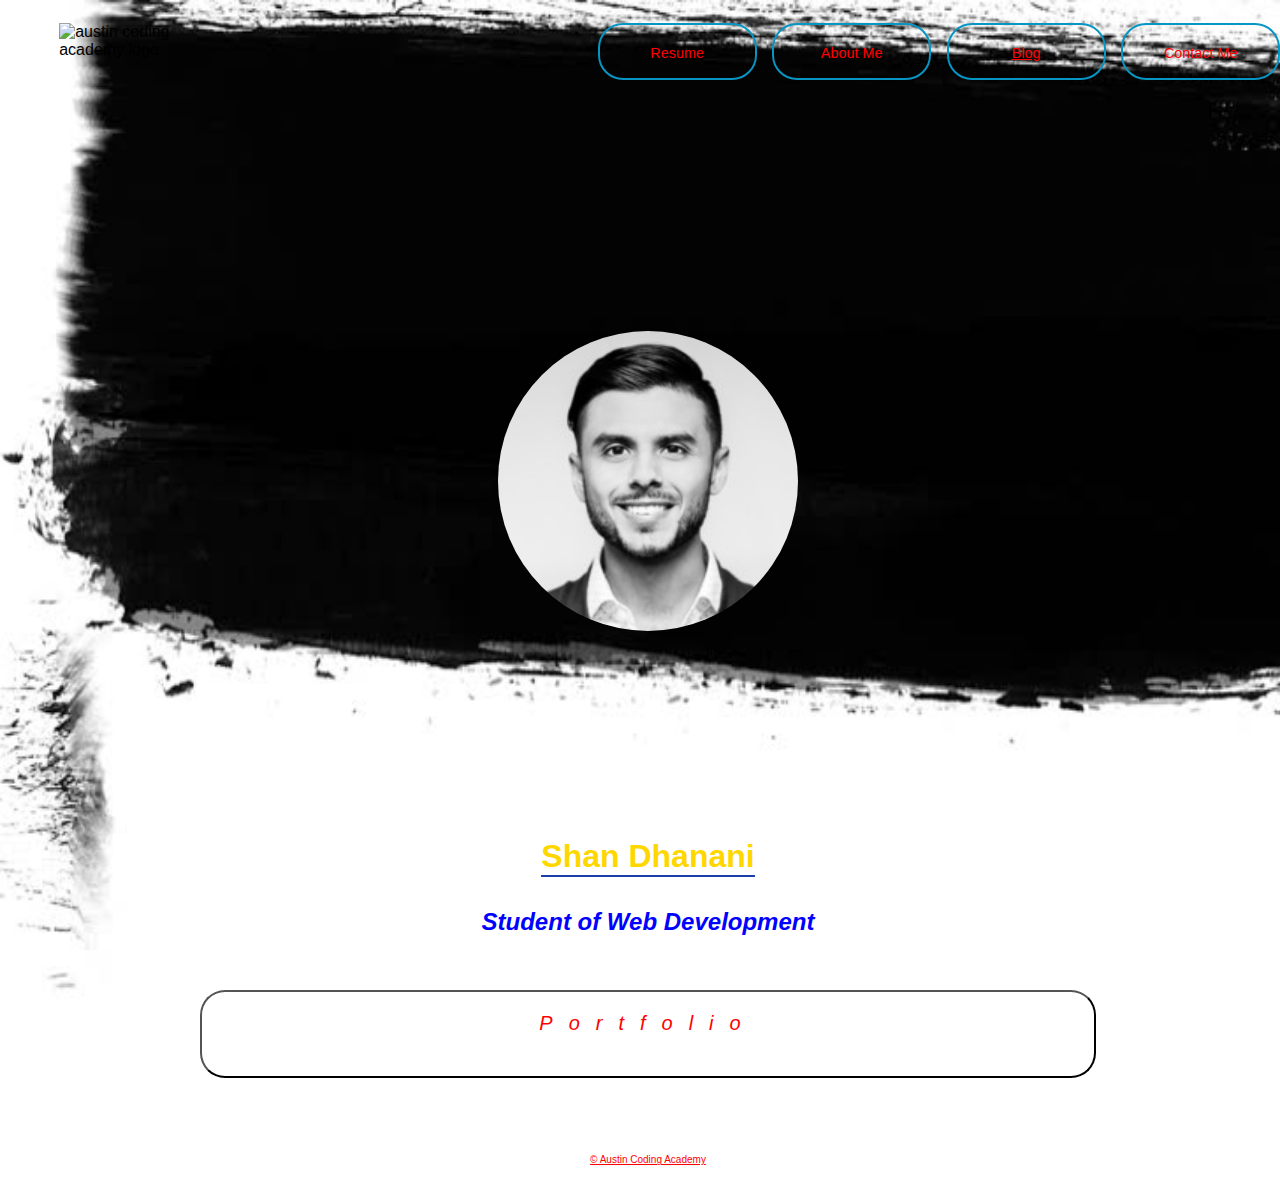
==== myPortfolio/index.html @ 1c03133d "mobilefinal" ====
<!DOCTYPE html>
<html lang="en">
<head>
  <meta charset="UTF-8">
  <meta name="viewport" content="width=device-width, initial-scale=1.0">
  <meta http-equiv="X-UA-Compatible" content="ie=edge">
  <link rel="stylesheet" href="./style.css">
  <link rel="stylesheet" href="mobile-style.css">
  <title>My Portfolio</title>
  <meta name="viewport" content="width=device-width, initial-scale=1">
</head>
  <body>
    <header>
      <img id="logo" src="https://cdn.evbuc.com/eventlogos/188084824/acastandardcirclefullname.png" class="logo" alt="austin coding academy logo">
      <nav id="menu">
        <a class="has-border">Resume</a>
        <a class="has-border">About Me</a>
        <a class="has-border" href="./src/blog/blog.html>">Blog</a>
        <a class="has-border">Contact Me</a>
      </nav> 
    </header>
    <main>
     <img src="myProfilePic.jpg" id="profile-pic" alt="Head shot of Me">
    <h1>Shan Dhanani</h1>
    <h2>Student of Web Development</h2>
    <button id="portfolio">Portfolio</button>
    <a class="small-text" href="https://austincodingacademy.com/">© Austin Coding Academy</a>
    </main>
  </body>
</html>
---- myPortfolio/style.css ----
body {
    font-family: Arial, Helvetica, sans-serif;
    background-image: url("bg1.jpg");
    background-repeat: no-repeat;
    background-size: 1600px 1000px;
    width: 100vw;
    height: 100vh;
  }
  
  .logo {
    width: 150px;
    height: 100px;
    margin: 3% 10%;
  }
  
  header {
    display: grid;
    grid-template-columns: 40% 60%;
    width: 100%;
  }
  
  main {
    height: auto;
    width: 100%;
    display: grid;
    grid-template-columns: 30% 40% 30%;
  }
  
  nav > a {
    margin: 2% 1% 3%;
    height: 10%;
    width: 15%;
    color: red;
    font-family: Arial, Helvetica, sans-serif;
    font-size: 20px;
    border-radius: 25px;
    background: transparent;
    padding: 20px; 
    text-align: center;
    border: 2px solid white;
  }
  
  .has-border {
    border-radius: 25px;
    border: 2px solid #0795C3;
    background: none;
    padding: 20px;
  }
  
  nav {
    display: flex;
    justify-content: flex-end;
    width: 100%;
    padding-right: 2%;
  }
  
  #profile-pic {
    width: 300px;
    height: 300px;
    border-radius: 50%;
    margin: 15% auto;
    grid-column: 2/3;
  }
  
  h1 {
    color:gold;
    grid-column: 2/3;
    margin: 3% auto;
    border-bottom: 2px solid #1940A9;;
  }
  
  h2 {
    color: blue;
    grid-column: 2/3;
    margin: 3% auto;
    font-style: italic;
  }
  
  .small-text {
    grid-column: 2/3;
    color: red;
    font-size: 10px;
    margin: 3% auto;
  }
  
  button {
    grid-column: 2/3;
    margin: 3% auto;
    width: 70%;
    height: 15%;
    font-family: Arial, Helvetica, sans-serif;
    font-size: 20px;
    border-radius: 25px;
    background: transparent;
    padding: 20px; 
    padding-bottom: 5%;
    text-align: center;
    color: red;
    letter-spacing: 16px;
    font-style: italic;
  }
---- myPortfolio/mobile-style.css ----
@media (max-width: 576px) {
  .column {
    color: blue;
  }
  header {
    display: grid;
    grid-template-rows: 1fr 1fr;
    grid-template-columns: 100%;
    width: 100%;
  }
}
.menu {
  display: flex;
  justify-content: center;
  flex-wrap: wrap;
}
.has-border {
  font-size: .9rem;
}

button {
  grid-column: 1/4;
}
#profile-pic {
  grid-column: 1/4;
}
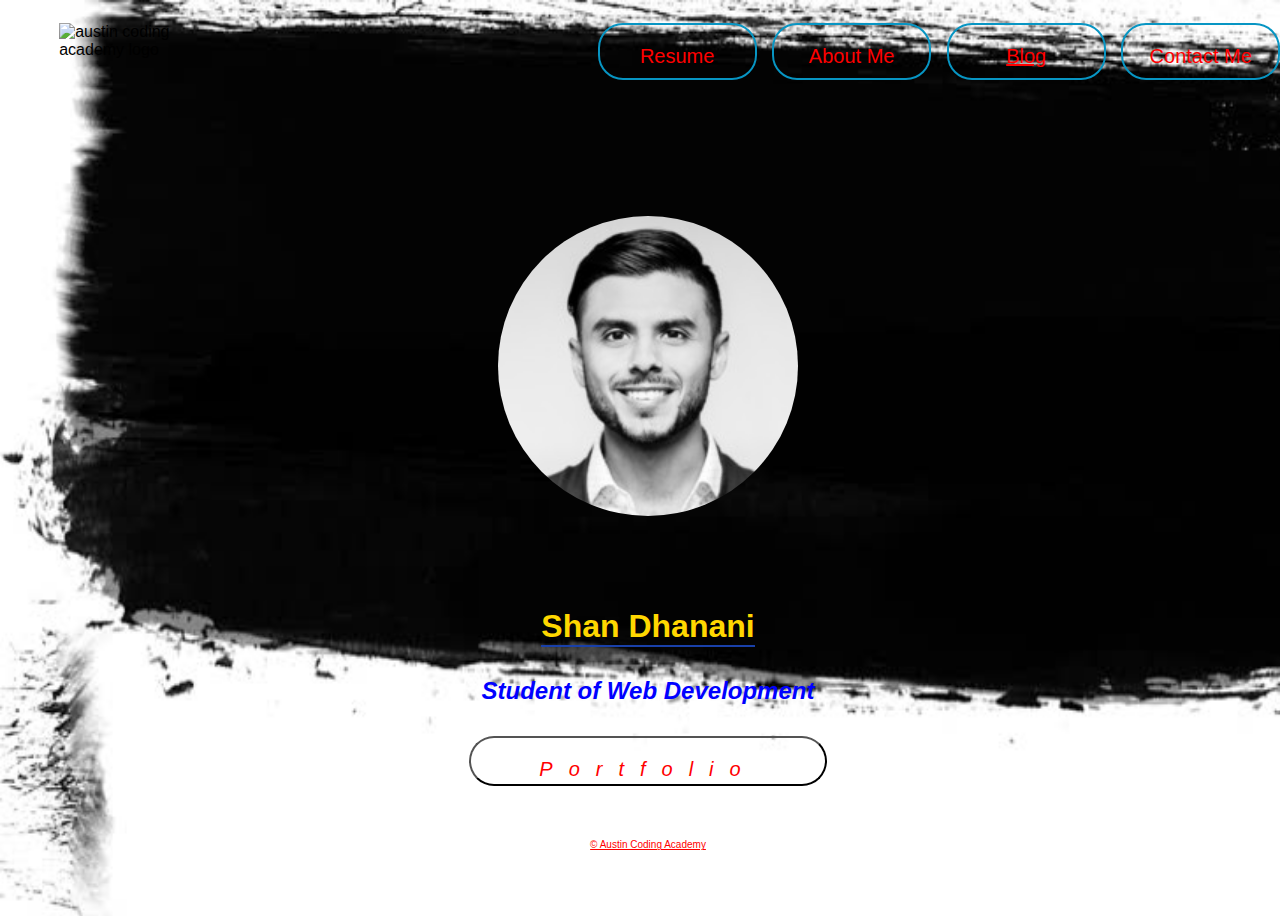
==== commit e004602f: "followedInstructionsMobile" ====
--- a/myPortfolio/index.html
+++ b/myPortfolio/index.html
@@ -5,7 +5,7 @@
   <meta name="viewport" content="width=device-width, initial-scale=1.0">
   <meta http-equiv="X-UA-Compatible" content="ie=edge">
   <link rel="stylesheet" href="./style.css">
-  <link rel="stylesheet" href="mobile-style.css">
+  <link rel="stylesheet" media="(max-width: 400px)" href="mobile-style.css" />
   <title>My Portfolio</title>
   <meta name="viewport" content="width=device-width, initial-scale=1">
 </head>
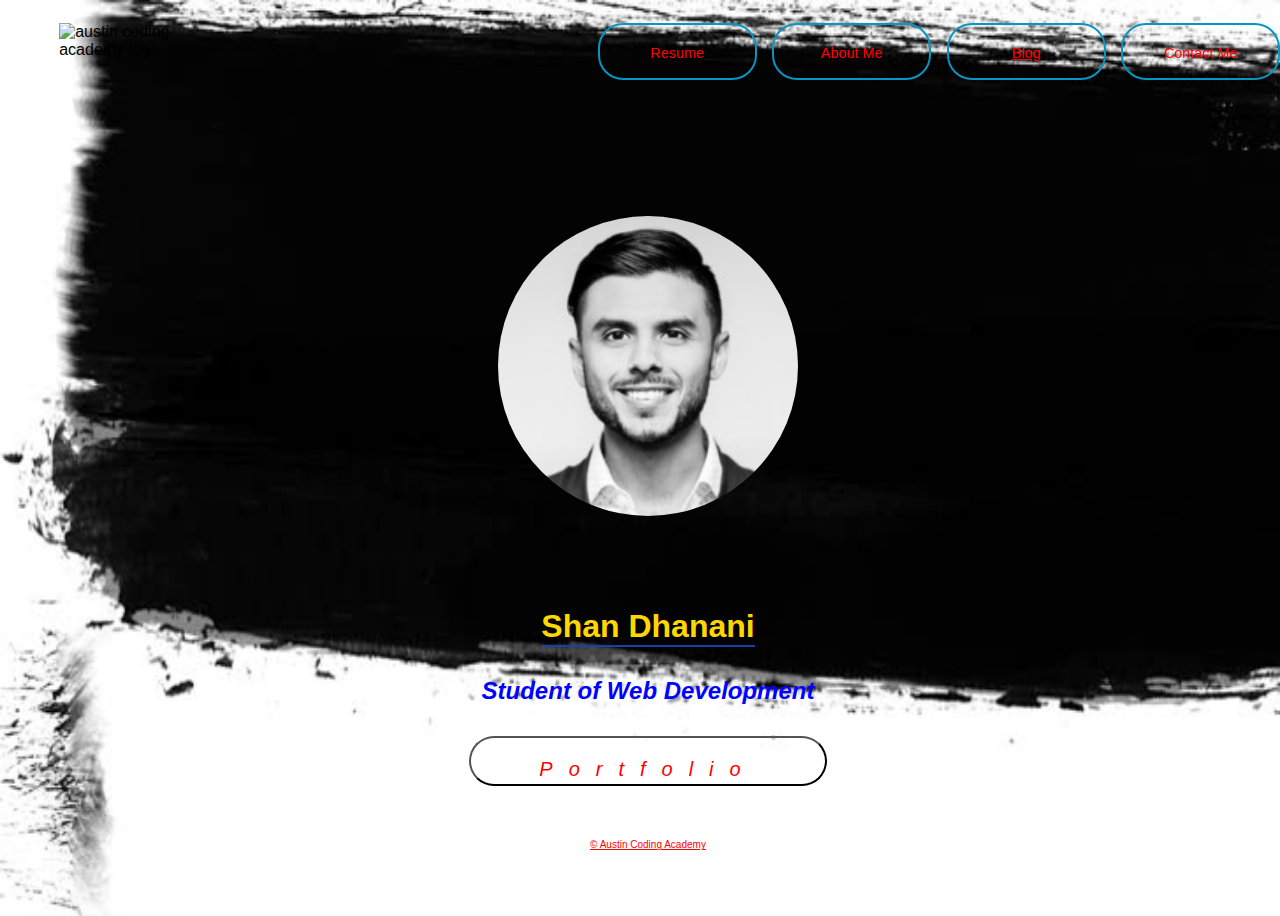
==== commit 17e0c369: "done" ====
--- a/myPortfolio/index.html
+++ b/myPortfolio/index.html
@@ -5,7 +5,7 @@
   <meta name="viewport" content="width=device-width, initial-scale=1.0">
   <meta http-equiv="X-UA-Compatible" content="ie=edge">
   <link rel="stylesheet" href="./style.css">
-  <link rel="stylesheet" media="(max-width: 400px)" href="mobile-style.css" />
+  <link rel="stylesheet" media="(max-width: 500px)" href="mobile-style.css" />
   <title>My Portfolio</title>
   <meta name="viewport" content="width=device-width, initial-scale=1">
 </head>
--- a/myPortfolio/style.css
+++ b/myPortfolio/style.css
@@ -45,6 +45,7 @@
     border: 2px solid #0795C3;
     background: none;
     padding: 20px;
+    font-size: .9rem;
   }
   
   nav {
@@ -98,4 +99,22 @@
     color: red;
     letter-spacing: 16px;
     font-style: italic;
+  }
+
+@media (min-width: 500px) and (max-width: 950px) {
+  #logo {
+    display: none;
+  }
+  header {
+    display: grid;
+    grid-template-rows: 100%;
+    grid-template-columns: 100%;
+    width: 100%;
+  }
+  button {
+    grid-column: 1/4;
+  }
+  #profile-pic {
+    grid-column: 1/4;
+  }
   }--- a/myPortfolio/mobile-style.css
+++ b/myPortfolio/mobile-style.css
@@ -1,19 +1,14 @@
-@media (max-width: 576px) {
-  .column {
-    color: blue;
-  }
+
   header {
     display: grid;
     grid-template-rows: 1fr 1fr;
     grid-template-columns: 100%;
     width: 100%;
   }
-}
-.menu {
+#menu {
   display: flex;
   justify-content: center;
-  flex-wrap: wrap;
-}
+  }
 .has-border {
   font-size: .9rem;
 }
